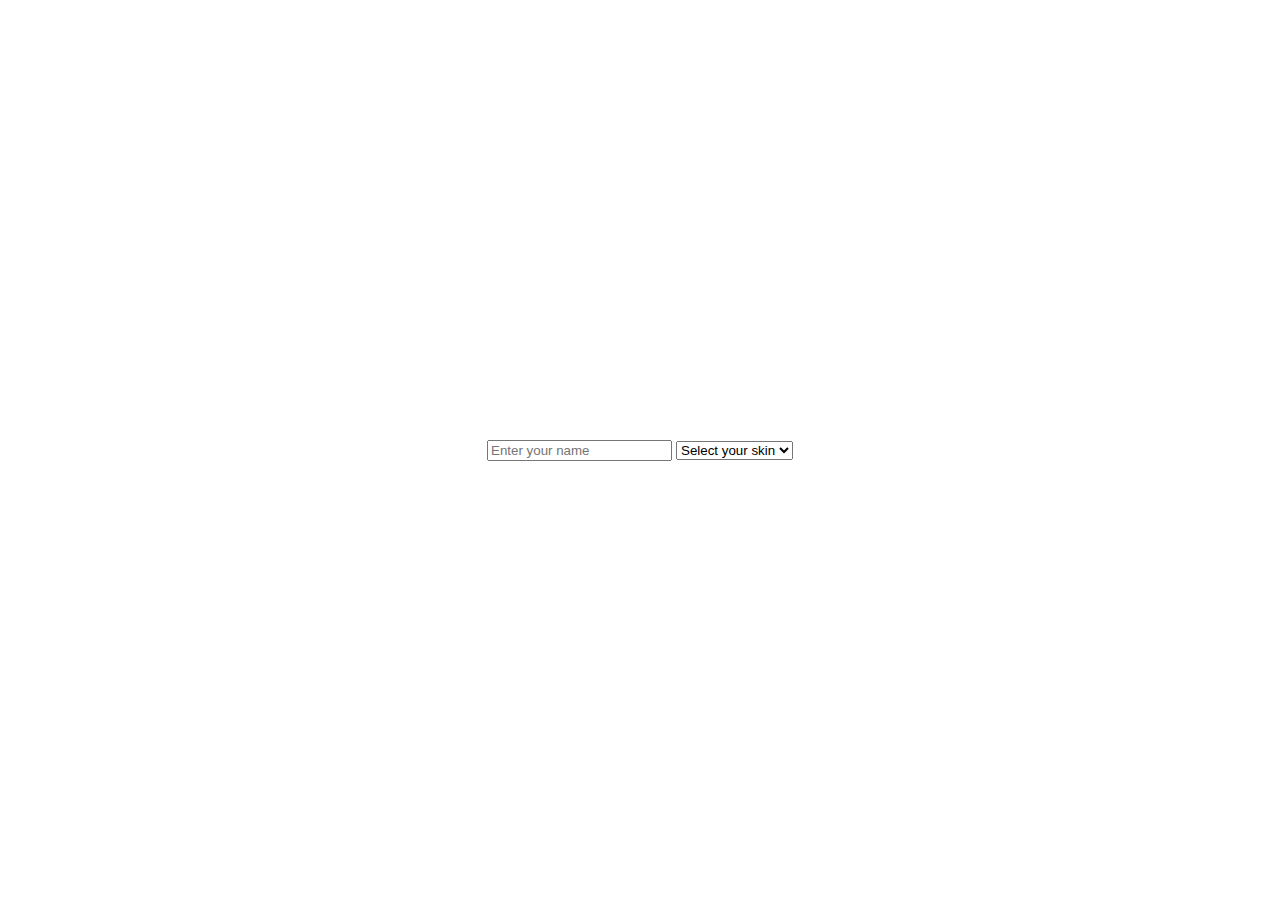
==== 1.html @ 75cfe243 "Added draft 1st page" ====
<!DOCTYPE html>
<html lang="en">
<head>
  <meta charset="UTF-8">
  <meta name="viewport" content="width=device-width, initial-scale=1.0">
  <link rel="stylesheet" href="2.css">
  <title>Гра</title>
  <link rel="stylesheet" href="style.css">
</head>
<style>
  body{
  background-image:url(./clickerImgs/thomas-guillon-alien-lush.png);
  background-repeat: no-repeat;
  background-size: cover;
  width: 100%;
  display: flex;
  justify-content: center;
  align-items: center;
  height: 100vh;
  margin: 0;
}

#gamedata {
  display: flex;
  justify-content: center;
  align-items: center;
  flex-direction: column;
  width: 500px;
  height: 500px;  
}
#enter, #saved  {
  border: solid, black, 1px;
  background-color: orange;
  width: 100px;
  height: 40px;
}
#skin1 {
  background-image: url(./clickerImgs/skin/gun.jpg);
  width: 20px;
  height: 20px;
}

</style>

<body>
  
  <div id="gameData">
 <input type="Enter your name" placeholder="Enter your name">
 <select name="select your skin" id="">
  <option value="">Select your skin</option>
  <option value="">Skin1</option>
  <option value="">Skin2</option>
 <div id="saved">Saved your progress</div>
 </div>
</body>
</html>
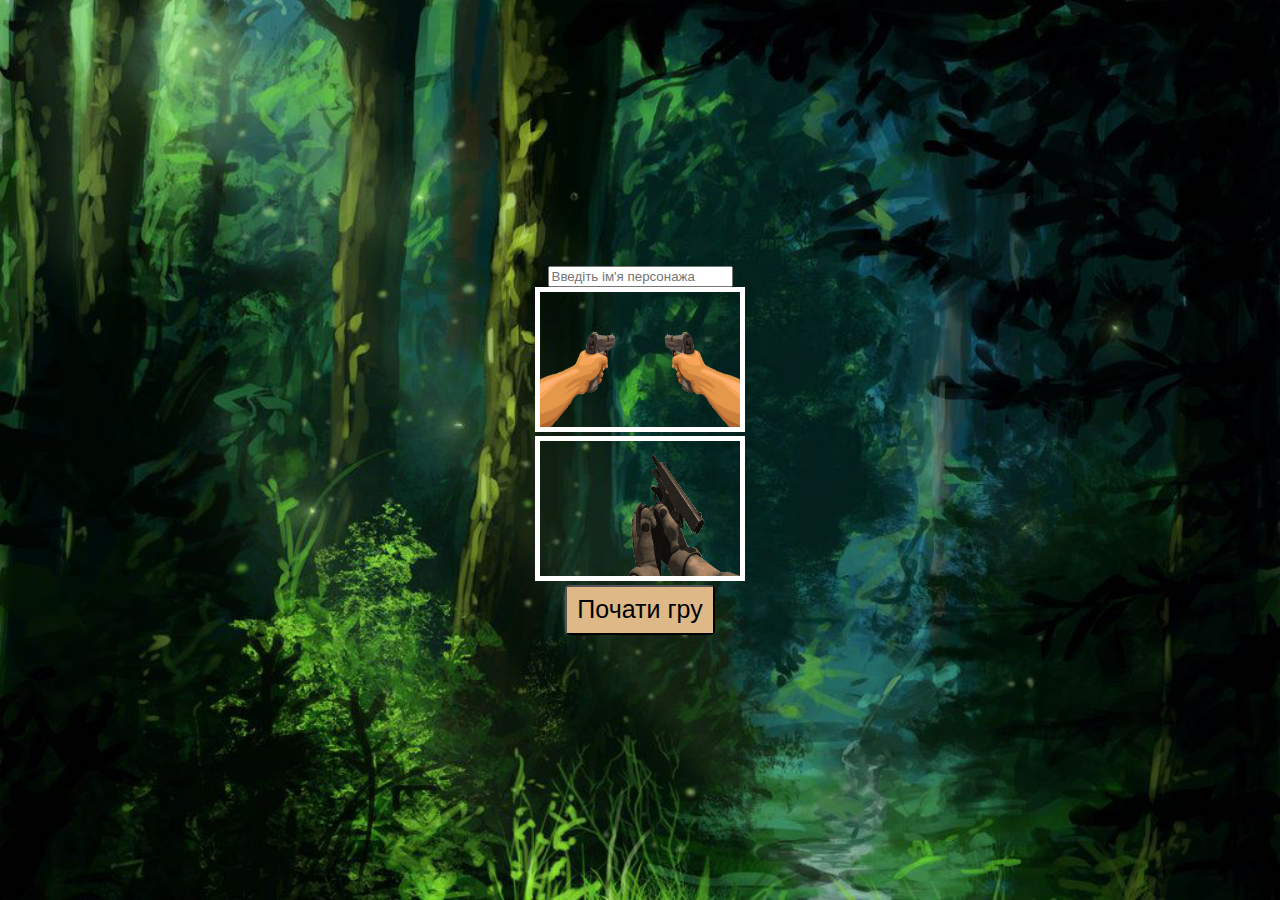
==== commit ec5df654: "create level1" ====
--- a/1.html
+++ b/1.html
@@ -6,10 +6,12 @@
   <link rel="stylesheet" href="2.css">
   <title>Гра</title>
   <link rel="stylesheet" href="style.css">
+
+  <script src="./first_page.js"></script>
 </head>
 <style>
   body{
-  background-image:url(./clickerImgs/thomas-guillon-alien-lush.png);
+  background-image:url(./clickerImgs/bgGame.png);
   background-repeat: no-repeat;
   background-size: cover;
   width: 100%;
@@ -19,38 +21,46 @@
   height: 100vh;
   margin: 0;
 }
-
-#gamedata {
+img {
+  width: 200px;
+  height: 135px;
+  border: solid 5px white;
+}
+input:checked + img {
+  border: solid 5px orange;
+}
+form {
   display: flex;
   justify-content: center;
   align-items: center;
-  flex-direction: column;
-  width: 500px;
-  height: 500px;  
+  flex-direction:column ;
 }
-#enter, #saved  {
-  border: solid, black, 1px;
-  background-color: orange;
-  width: 100px;
-  height: 40px;
+.start-game {
+  background-color: burlywood;
+  border-radius: 5%;
+  color: black;
+  width: 150px;
+  height: 50px;
+  font-size: 25px;
+  
 }
-#skin1 {
-  background-image: url(./clickerImgs/skin/gun.jpg);
-  width: 20px;
-  height: 20px;
-}
+
 
 </style>
 
 <body>
-  
-  <div id="gameData">
- <input type="Enter your name" placeholder="Enter your name">
- <select name="select your skin" id="">
-  <option value="">Select your skin</option>
-  <option value="">Skin1</option>
-  <option value="">Skin2</option>
- <div id="saved">Saved your progress</div>
- </div>
+<form action="javascript:;" onsubmit="save_person( this )">
+  <input type="text" name="username" placeholder="Введіть ім'я персонажа">
+  <label>
+    <input type="radio" name="hand_type" value="1" hidden>
+    <img src="./clickerImgs/skin/hand1.png" alt="Option 1">
+  </label>
+
+  <label>
+    <input type="radio" name="hand_type" value="2" hidden>
+    <img src="./clickerImgs/skin/hand2.png" alt="Option 2">
+  </label>
+  <button class="start-game">Почати гру</button>
+</form>
 </body>
 </html>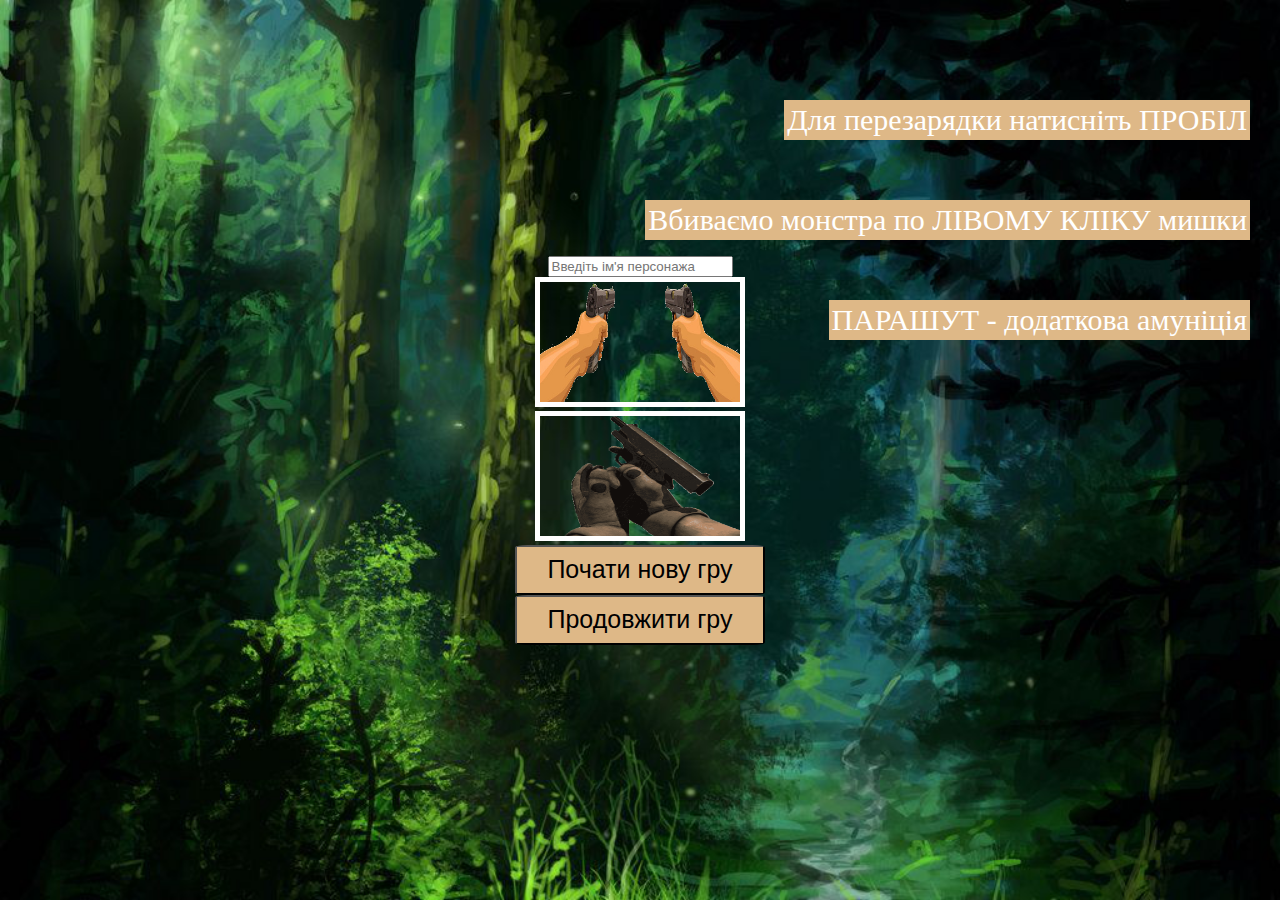
==== commit 5ae9e394: "clean code" ====
--- a/1.html
+++ b/1.html
@@ -6,8 +6,6 @@
   <link rel="stylesheet" href="2.css">
   <title>Гра</title>
   <link rel="stylesheet" href="style.css">
-
-  <script src="./first_page.js"></script>
 </head>
 <style>
   body{
@@ -23,7 +21,7 @@
 }
 img {
   width: 200px;
-  height: 135px;
+  height: 120px;
   border: solid 5px white;
 }
 input:checked + img {
@@ -35,22 +33,43 @@
   align-items: center;
   flex-direction:column ;
 }
-.start-game {
+#start-game, #resume-game {
   background-color: burlywood;
   border-radius: 5%;
   color: black;
-  width: 150px;
+  width: 250px;
   height: 50px;
   font-size: 25px;
+}
+/* #resume-game {
+  display: none;
+  position: absolute;
+  bottom: 210px;
+
   
+} */
+.help {
+  position: absolute;
+  color:white;
+  border: solid 3px burlywood;
+  background-color: burlywood;
+  font-size: 30px;
+  right: 30px;
 }
-
-
+.help1 {
+  top: 100px;
+}
+.info {
+  top: 200px;
+}
+.parachute {
+  top: 300px;
+}
 </style>
 
 <body>
-<form action="javascript:;" onsubmit="save_person( this )">
-  <input type="text" name="username" placeholder="Введіть ім'я персонажа">
+<form action="javascript:;" onsubmit="createPerson( this )">
+  <input type="text" name="username" placeholder="Введіть ім'я персонажа" required>
   <label>
     <input type="radio" name="hand_type" value="1" hidden>
     <img src="./clickerImgs/skin/hand1.png" alt="Option 1">
@@ -60,7 +79,13 @@
     <input type="radio" name="hand_type" value="2" hidden>
     <img src="./clickerImgs/skin/hand2.png" alt="Option 2">
   </label>
-  <button class="start-game">Почати гру</button>
+  <button type="submit" id="start-game">Почати нову гру</button>
+  <button type="button" id="resume-game">Продовжити гру</button>
 </form>
+<div class="help help1">Для перезарядки натисніть ПРОБІЛ</div>
+<div class="help info">Вбиваємо монстра по ЛІВОМУ КЛІКУ мишки </div>
+<div class="help parachute">ПАРАШУТ - додаткова амуніція </div>
+
 </body>
+<script src="./common.js"></script>
 </html>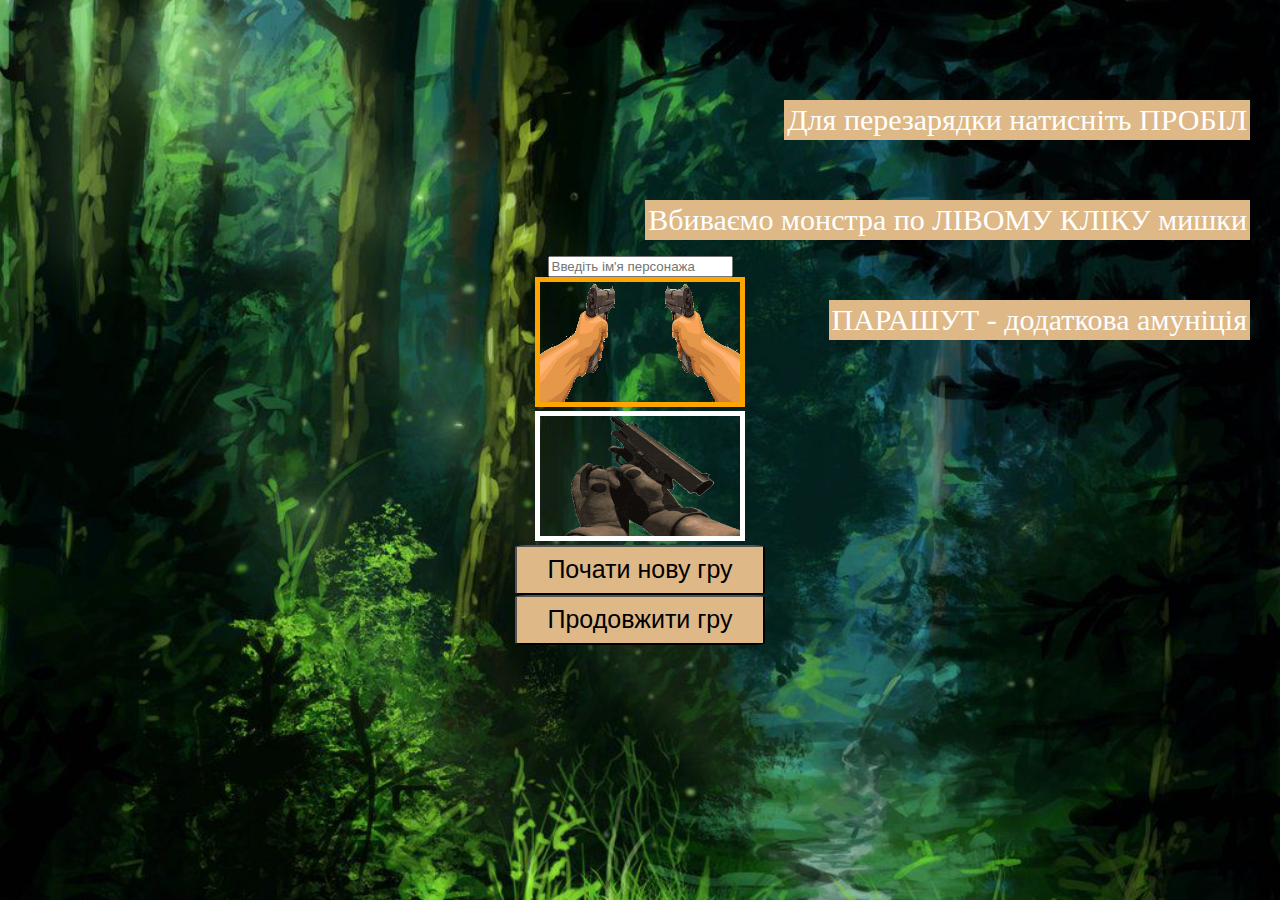
==== commit 63aad101: "moving js, css into the sub folders, several bug fixes" ====
--- a/1.html
+++ b/1.html
@@ -3,75 +3,16 @@
 <head>
   <meta charset="UTF-8">
   <meta name="viewport" content="width=device-width, initial-scale=1.0">
-  <link rel="stylesheet" href="2.css">
+  <link rel="stylesheet" href="./style.css/1.css">
   <title>Гра</title>
   <link rel="stylesheet" href="style.css">
 </head>
-<style>
-  body{
-  background-image:url(./clickerImgs/bgGame.png);
-  background-repeat: no-repeat;
-  background-size: cover;
-  width: 100%;
-  display: flex;
-  justify-content: center;
-  align-items: center;
-  height: 100vh;
-  margin: 0;
-}
-img {
-  width: 200px;
-  height: 120px;
-  border: solid 5px white;
-}
-input:checked + img {
-  border: solid 5px orange;
-}
-form {
-  display: flex;
-  justify-content: center;
-  align-items: center;
-  flex-direction:column ;
-}
-#start-game, #resume-game {
-  background-color: burlywood;
-  border-radius: 5%;
-  color: black;
-  width: 250px;
-  height: 50px;
-  font-size: 25px;
-}
-/* #resume-game {
-  display: none;
-  position: absolute;
-  bottom: 210px;
-
-  
-} */
-.help {
-  position: absolute;
-  color:white;
-  border: solid 3px burlywood;
-  background-color: burlywood;
-  font-size: 30px;
-  right: 30px;
-}
-.help1 {
-  top: 100px;
-}
-.info {
-  top: 200px;
-}
-.parachute {
-  top: 300px;
-}
-</style>
 
 <body>
 <form action="javascript:;" onsubmit="createPerson( this )">
   <input type="text" name="username" placeholder="Введіть ім'я персонажа" required>
   <label>
-    <input type="radio" name="hand_type" value="1" hidden>
+    <input type="radio" name="hand_type" value="1" hidden checked="checked">
     <img src="./clickerImgs/skin/hand1.png" alt="Option 1">
   </label>
 
@@ -79,7 +20,7 @@
     <input type="radio" name="hand_type" value="2" hidden>
     <img src="./clickerImgs/skin/hand2.png" alt="Option 2">
   </label>
-  <button type="submit" id="start-game">Почати нову гру</button>
+  <button type="submit" id="create-user">Почати нову гру</button>
   <button type="button" id="resume-game">Продовжити гру</button>
 </form>
 <div class="help help1">Для перезарядки натисніть ПРОБІЛ</div>
@@ -87,5 +28,5 @@
 <div class="help parachute">ПАРАШУТ - додаткова амуніція </div>
 
 </body>
-<script src="./common.js"></script>
+<script src="./script.js/common.js"></script>
 </html>--- a/style.css/1.css
+++ b/style.css/1.css
@@ -0,0 +1,50 @@
+body{
+    background-image:url(../clickerImgs/bgGame.png);
+    background-repeat: no-repeat;
+    background-size: cover;
+    width: 100%;
+    display: flex;
+    justify-content: center;
+    align-items: center;
+    height: 100vh;
+    margin: 0;
+  }
+  img {
+    width: 200px;
+    height: 120px;
+    border: solid 5px white;
+  }
+  input:checked + img {
+    border: solid 5px orange;
+  }
+  form {
+    display: flex;
+    justify-content: center;
+    align-items: center;
+    flex-direction:column ;
+  }
+  #start-game, #resume-game, #create-user {
+    background-color: burlywood;
+    border-radius: 5%;
+    color: black;
+    width: 250px;
+    height: 50px;
+    font-size: 25px;
+  }
+  .help {
+    position: absolute;
+    color:white;
+    border: solid 3px burlywood;
+    background-color: burlywood;
+    font-size: 30px;
+    right: 30px;
+  }
+  .help1 {
+    top: 100px;
+  }
+  .info {
+    top: 200px;
+  }
+  .parachute {
+    top: 300px;
+  }